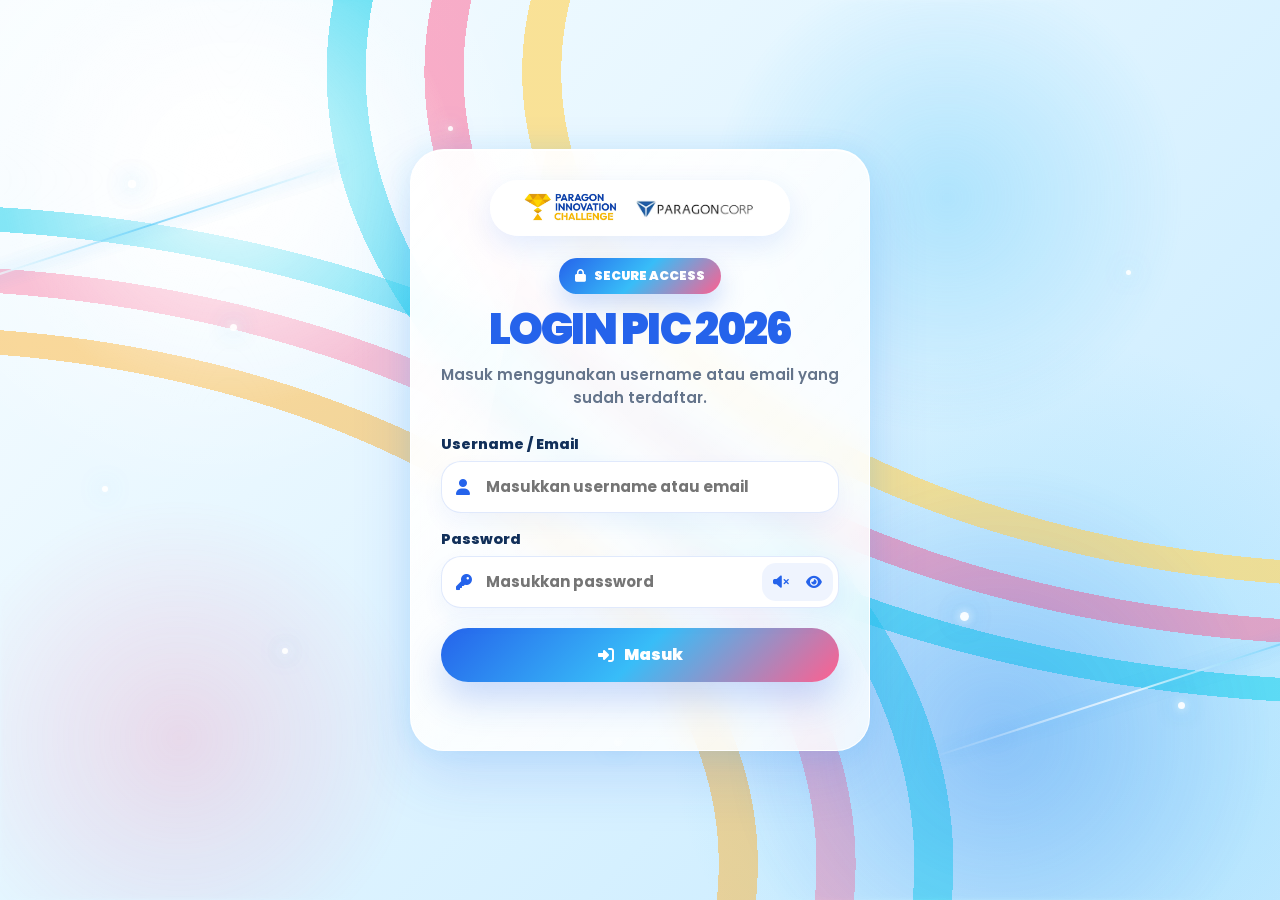
==== 5r.html @ 114b2c16 "Add files via upload" ====
<!DOCTYPE html>
<html lang="id">
<head>
  <meta charset="UTF-8" />
  <meta name="viewport" content="width=device-width, initial-scale=1" />

  <title>QIT Day | PIC 2026</title>

  <link rel="preconnect" href="https://fonts.googleapis.com" />
  <link rel="preconnect" href="https://fonts.gstatic.com" crossorigin />
  <link
    href="https://fonts.googleapis.com/css2?family=Poppins:wght@400;500;600;700;800;900&display=swap"
    rel="stylesheet"
  />
  <link
    rel="stylesheet"
    href="https://cdnjs.cloudflare.com/ajax/libs/font-awesome/6.5.2/css/all.min.css"
  />

  <link rel="stylesheet" href="style.css" />
</head>

<body data-auth="required">
  <!-- BACKGROUND MUSIC -->
<audio id="bgMusic" loop preload="auto">
  <source src="CHAMPIONS.mp3" type="audio/mpeg" />
</audio>

  <div class="bg-ribbon bg-ribbon-left" aria-hidden="true"></div>
  <div class="bg-ribbon bg-ribbon-right" aria-hidden="true"></div>

  <nav class="mini-nav">
  <a href="index.html" class="brand-logo">
    <img src="Logo1.jpg" alt="Paragon Innovation Challenge" />
    <img src="Logo.jpg" alt="Paragon Corp" />
  </a>

  <div class="nav-menu">
    <a href="index.html">
      <i class="fa-solid fa-house"></i>
      Home
    </a>

    <a href="#review-photo">
      <i class="fa-solid fa-images"></i>
      Gallery
    </a>

    <a href="#finalist-qit">
      <i class="fa-solid fa-trophy"></i>
      Finalis
    </a>

    <button
  class="nav-btn music-nav-btn is-muted"
  id="musicToggle"
  type="button"
  aria-label="Aktifkan musik"
  title="Aktifkan musik"
>
  <i class="fa-solid fa-volume-xmark"></i>
  <span class="music-nav-text">Music</span>
</button>

    <button class="nav-btn logout-btn" type="button" data-logout>
      <i class="fa-solid fa-right-from-bracket"></i>
      Logout
    </button>
  </div>
</nav>

  <main>
    <!-- HERO -->
    <section class="hero hero-qit">
      <div class="hero-glow"></div>

      <div class="hero-inner">
        <div class="hero-left">
          <span class="hero-pill">
            <i class="fa-solid fa-star"></i>
            QIT DAY JOURNEY
          </span>

          <h1 class="hero-heading">
            <span class="hero-highlight">2026</span><br />
            QIT DAY
          </h1>

          <p class="hero-subtitle">
            Present today. Impact tomorrow.<br />
            Langkah awal menuju <span>Road to PIC 2026.</span>
          </p>

          <div class="hero-actions">
            <a href="#review-photo" class="btn-primary">
              <i class="fa-solid fa-camera-retro"></i>
              Lihat Gallery
            </a>

            <a href="index.html" class="btn-secondary">
              <i class="fa-solid fa-house"></i>
              Back to Home
            </a>
          </div>
        </div>

        <div class="hero-right">
          <div class="hero-illustration">
            <img
              src="MASKOD1.png"
              alt="Ilustrasi QIT Day"
              class="hero-img-main"
            />
          </div>
        </div>
      </div>
    </section>

    <!-- GALLERY -->
    <section class="photo-review-section" id="review-photo">
      <div class="photo-review-wrap">
        <div class="photo-review-head">
          <span class="photo-review-badge">GALLERY</span>

          <h2>Keseruan QIT Day Batch 8</h2>

          <p>
            Dokumentasi momen, cerita, dan keseruan perjalanan
            QIT Day menuju PIC 2026.
          </p>
        </div>

        <div class="photo-carousel">
          <button
            class="photo-nav photo-prev"
            type="button"
            aria-label="Foto sebelumnya"
          >
            &#10094;
          </button>

          <div class="photo-track-wrap">
            <div
              class="photo-track"
              data-gallery-range
              data-start="41"
              data-end="97"
              data-exclude="81,85,90"
              data-label="QIT Day Batch 8"
            ></div>
          </div>

          <button
            class="photo-nav photo-next"
            type="button"
            aria-label="Foto berikutnya"
          >
            &#10095;
          </button>
        </div>
      </div>
    </section>

    <!-- FINALIST QIT -->
    <section class="qit-finalist-premium" id="finalist-qit">
      <div class="qit-finalist-card-premium">
        <div class="qit-finalist-head">
          <span class="qit-finalist-badge">
            <i class="fa-solid fa-trophy"></i>
            QIT DAY BATCH 8
          </span>

          <h2>Daftar Finalis QIT Day</h2>

          <p>
            Tim-tim terbaik yang menghadirkan ide improvement
            inspiratif dan berdampak nyata.
          </p>

          <div class="qit-finalist-tools">
            <label class="qit-search-box">
              <i class="fa-solid fa-magnifying-glass"></i>

              <input
                type="search"
                id="qitSearchInput"
                placeholder="Cari nama team..."
                autocomplete="off"
              />
            </label>

            <div class="qit-count-box">
              <i class="fa-solid fa-users"></i>
              <span id="qitTeamCount">0 Finalis</span>
            </div>
          </div>
        </div>

        <div class="qit-team-cloud" id="qitTeamCloud"></div>

        <p class="qit-empty-message" id="qitEmptyMessage">
          Nama team tidak ditemukan.
        </p>
      </div>
    </section>

    <!-- DATA TEAM -->
    <script type="application/json" id="qitTeamsData">
      [
        "STRIVEON",
        "JETPUMP",
        "EVERFORM",
        "SMILE",
        "TRANSPORMATION",
        "ALPHA",
        "SHINKA NO MICHI",
        "TOY STORY",
        "ALEXANDRIA",
        "AKSATA",
        "HIPLAST UNITED",
        "KERIL",
        "NEXT PACK",
        "ENNOQI",
        "THE ACTIVE AGENT",
        "THE THINK TANK",
        "GENG JUMBOOST",
        "OPTIMAX PRIME",
        "INFLUENCERS",
        "ADMINOVA",
        "WAROENG",
        "CITO",
        "AMINO RANGER",
        "STAR WASH",
        "AQUANOVA",
        "THUMBELINA",
        "GACOR",
        "RI-PACK",
        "OPTICORE",
        "MANGROVE",
        "SAKURA",
        "GEN-Z",
        "GROWTOPIA",
        "QATALIS",
        "SPOOKARA",
        "R&DYNAMO",
        "WARIOR",
        "PENDAKI TANGGUH",
        "UNLOCK",
        "NAGA HITAM",
        "THE CREM FUN",
        "MEKATRIX",
        "LIGHT+",
        "CERIA",
        "GENOVATE",
        "SPEKTA",
        "CONAN",
        "PAKU BUMI",
        "OKE",
        "RX-78",
        "SYNERA",
        "POXSIS",
        "FIX AND FURIOUS",
        "SQUID MINDS",
        "BAUT PATAH",
        "ANGKASA",
        "THE TRANSFORM",
        "MUFASA",
        "SAPHALA",
        "PENDORA",
        "D-LOW",
        "MARIPOSA",
        "ALSTAND",
        "PRIME",
        "ZENKA",
        "WIB",
        "MALEFICENT",
        "COC",
        "ENIGMA",
        "KERAMAT",
        "MICROVERSE",
        "SATELITE",
        "ZF3D",
        "AI GEEKS",
        "HACHI",
        "SCOOBY GANG",
        "FRO",
        "5 GEN",
        "INFINITY",
        "DELAPAN",
        "UMBREON",
        "ZONASI",
        "WAREVOLUTION",
        "THE ORDER",
        "BIMASAKTI",
        "BANCET",
        "WISANGGENI",
        "TUJI",
        "YOUTUBE",
        "RADIO FM",
        "DREAM CATCHER",
        "GEMBA",
        "CO NUCIFERA",
        "PRESISI",
        "PASIFIK",
        "JAN_SAE",
        "JURASSIX PLANT",
        "RUNNER ZONE",
        "DUSFORCE",
        "ZILLENIAL",
        "DYNAMIC",
        "KALCER",
        "MURDHA",
        "NEXARA",
        "VAMBITION"
      ]
    </script>

    <!-- DOKUMENTASI -->
    <section class="section" id="dokumentasi">
      <div class="section-head">
        <span class="section-badge">
          <i class="fa-solid fa-chart-line"></i>
          QIT DAY BATCH 8
        </span>

        <h2>Dokumentasi</h2>

        <p>
          Lihat keseruan QIT Day dan jadilah bagian dari perjalanan menuju PIC 2026.
        </p>
      </div>

      <div class="feature-card">
        <div class="feature-icon">
          <i class="fa-solid fa-images"></i>
        </div>

        <div class="feature-content">
          <h3>Gallery QIT Day</h3>

          <p>
            Klik untuk melihat dokumentasi lengkap QIT Day Batch 8.
          </p>
        </div>

        <a
          class="feature-btn"
          href="https://drive.google.com/drive/folders/1v2hLxBX2WBrO-0V1zEaVSfWZyoCzJMzV"
          target="_blank"
          rel="noopener noreferrer"
        >
          Click Here
          <i class="fa-solid fa-arrow-up-right-from-square"></i>
        </a>
      </div>
    </section>
  </main>

  <script src="script.js"></script>
</body>
</html>
---- style.css ----
/* =========================================================
   PIC 2026 — FINAL SHARED CSS
   Digunakan oleh index.html, 5r.html, Epic.html, dan SS.html
========================================================= */

*,
*::before,
*::after{
  box-sizing:border-box;
}

*{
  margin:0;
  padding:0;
}

:root{
  --blue:#2563eb;
  --blue-dark:#123c8c;
  --sky:#38bdf8;
  --cyan:#67e8f9;
  --pink:#ff5f8f;
  --orange:#ffb12b;
  --yellow:#ffd86b;
  --purple:#7c3aed;
  --green:#16a34a;
  --text:#12305a;
  --muted:#64748b;
  --white:#ffffff;
  --soft:#eef9ff;
  --shadow:0 22px 55px rgba(37,99,235,.14);
}

html{
  scroll-behavior:smooth;
}

body{
  min-height:100vh;
  overflow-x:hidden;
  color:var(--text);
  font-family:"Poppins", sans-serif;
  line-height:1.6;
  background:
    radial-gradient(circle at 18% 10%, rgba(255,255,255,.86), transparent 32%),
    radial-gradient(circle at 85% 80%, rgba(103,232,249,.30), transparent 35%),
    linear-gradient(135deg, #f8fdff 0%, #ebf9ff 46%, #d9f3ff 100%);
}

body.modal-open{
  overflow:hidden;
}

img{
  display:block;
  max-width:100%;
}

a{
  color:inherit;
}

button,
a{
  -webkit-tap-highlight-color:transparent;
}

button{
  font:inherit;
}

/* =========================================================
   BACKGROUND
========================================================= */

.bg-ribbon{
  position:fixed;
  z-index:-2;
  pointer-events:none;
  opacity:.44;
}

.bg-ribbon-left{
  left:-250px;
  bottom:-250px;
  width:720px;
  height:720px;
  background:
    radial-gradient(
      circle at 52% 52%,
      transparent 0 38%,
      rgba(91,63,214,.64) 38% 42%,
      transparent 42% 45%,
      rgba(255,95,143,.68) 45% 49%,
      transparent 49% 52%,
      rgba(255,177,43,.70) 52% 56%,
      transparent 56% 59%,
      rgba(14,165,233,.70) 59% 63%,
      transparent 63% 100%
    );
  animation:ribbonLeft 10s ease-in-out infinite alternate;
}

.bg-ribbon-right{
  top:-300px;
  right:-300px;
  width:850px;
  height:850px;
  background:
    radial-gradient(
      circle at 50% 50%,
      transparent 0 45%,
      rgba(255,216,107,.70) 45% 48%,
      transparent 48% 51%,
      rgba(37,99,235,.72) 51% 54%,
      transparent 54% 57%,
      rgba(255,95,143,.72) 57% 60%,
      transparent 60% 63%,
      rgba(14,165,233,.72) 63% 66%,
      transparent 66% 100%
    );
  animation:ribbonRight 12s ease-in-out infinite alternate;
}

@keyframes ribbonLeft{
  to{transform:translate3d(24px,-16px,0) rotate(-10deg) scale(1.04);}
}

@keyframes ribbonRight{
  to{transform:translate3d(-24px,18px,0) rotate(8deg) scale(1.04);}
}

/* =========================================================
   NAVBAR
========================================================= */

.mini-nav{
  position:sticky;
  top:0;
  z-index:1000;
  min-height:66px;
  display:flex;
  align-items:center;
  justify-content:space-between;
  gap:15px;
  padding:10px clamp(14px,3vw,34px);
  background:linear-gradient(90deg, #1d4ed8, #2563eb 48%, #0ea5e9);
  box-shadow:0 12px 30px rgba(37,99,235,.20);
}

.brand-logo{
  display:flex;
  align-items:center;
  gap:10px;
  max-width:min(370px, 56vw);
  padding:8px 17px;
  border-radius:999px;
  text-decoration:none;
  background:#fff;
  box-shadow:0 10px 24px rgba(37,99,235,.14);
  transition:.22s ease;
}

.brand-logo:hover{
  transform:translateY(-2px);
}

.brand-logo img{
  width:auto;
  height:30px;
  object-fit:contain;
}

.nav-menu{
  display:flex;
  align-items:center;
  justify-content:flex-end;
  gap:9px;
  flex-wrap:wrap;
}

.nav-menu a,
.nav-btn{
  min-height:40px;
  display:inline-flex;
  align-items:center;
  justify-content:center;
  gap:7px;
  padding:8px 15px;
  color:#fff;
  border:1px solid rgba(255,255,255,.22);
  border-radius:999px;
  cursor:pointer;
  text-decoration:none;
  font-size:.86rem;
  font-weight:900;
  background:rgba(255,255,255,.15);
  transition:.22s ease;
}

.nav-menu a:hover,
.nav-btn:hover{
  transform:translateY(-2px);
  background:rgba(255,255,255,.28);
}

.logout-btn:hover{
  background:linear-gradient(135deg, #ef4444, var(--pink));
}

/* =========================================================
   HERO
========================================================= */

.hero{
  min-height:460px;
  position:relative;
  isolation:isolate;
  overflow:hidden;
  display:flex;
  align-items:center;
  padding:46px clamp(16px,5vw,80px);
  border-radius:0 0 44px 44px;
  background:
    linear-gradient(
      115deg,
      rgba(255,255,255,.92),
      rgba(221,246,255,.82) 38%,
      rgba(86,197,246,.55)
    ),
    url("HEROPIC1.png") center / cover no-repeat;
  box-shadow:0 24px 60px rgba(37,99,235,.18);
}

.hero::before{
  content:"";
  position:absolute;
  inset:0;
  z-index:1;
  pointer-events:none;
  opacity:.84;
  background:
    radial-gradient(
      ellipse at 108% 10%,
      transparent 0 42%,
      rgba(255,216,107,.94) 42% 44%,
      transparent 44% 47%,
      rgba(255,95,143,.90) 47% 49%,
      transparent 49% 52%,
      rgba(34,211,238,.94) 52% 54%,
      transparent 54%
    ),
    radial-gradient(
      ellipse at -8% 96%,
      transparent 0 42%,
      rgba(255,177,43,.90) 42% 44%,
      transparent 44% 47%,
      rgba(255,95,143,.88) 47% 49%,
      transparent 49% 52%,
      rgba(34,211,238,.92) 52% 54%,
      transparent 54%
    );
  animation:heroRibbon 8s ease-in-out infinite alternate;
}

.hero::after{
  content:"";
  position:absolute;
  inset:0;
  z-index:1;
  pointer-events:none;
  background:linear-gradient(90deg, rgba(255,255,255,.76), rgba(255,255,255,.14));
}

.hero-glow{
  position:absolute;
  top:-220px;
  left:-220px;
  z-index:1;
  width:760px;
  height:760px;
  pointer-events:none;
  border-radius:50%;
  opacity:.55;
  background:radial-gradient(circle, rgba(255,255,255,.85), transparent 64%);
}

.hero-inner{
  width:min(1180px, 100%);
  position:relative;
  z-index:2;
  display:grid;
  grid-template-columns:1.06fr .94fr;
  gap:clamp(24px,5vw,56px);
  align-items:center;
  margin:auto;
}

.hero-left{
  animation:fadeUp .75s ease both;
}

.hero-pill,
.section-badge,
.photo-review-badge,
.pre-form-badge,
.qit-finalist-badge,
.pic-story-badge{
  display:inline-flex;
  align-items:center;
  justify-content:center;
  gap:8px;
  width:fit-content;
  padding:8px 17px;
  border-radius:999px;
  font-size:.8rem;
  font-weight:900;
  letter-spacing:.04em;
}

.hero-pill{
  margin-bottom:15px;
  color:var(--blue);
  border:1px solid rgba(37,99,235,.14);
  background:rgba(255,255,255,.76);
  box-shadow:0 12px 26px rgba(37,99,235,.12);
}

.hero-heading{
  margin-bottom:16px;
  color:var(--text);
  font-size:clamp(2.1rem,5.2vw,4.15rem);
  font-weight:900;
  letter-spacing:-.045em;
  line-height:1.03;
  text-transform:uppercase;
}

.hero-highlight{
  color:var(--blue);
  text-shadow:0 10px 24px rgba(37,99,235,.10);
}

.hero-subtitle{
  max-width:580px;
  color:#334155;
  font-size:clamp(.94rem,1.5vw,1.08rem);
  font-weight:600;
}

.hero-subtitle span{
  color:var(--blue);
  font-weight:900;
}

.hero-actions{
  display:flex;
  flex-wrap:wrap;
  gap:12px;
  margin-top:24px;
}

.btn-primary,
.btn-secondary,
.feature-btn,
.epic-poster-link{
  display:inline-flex;
  align-items:center;
  justify-content:center;
  gap:9px;
  padding:12px 19px;
  border-radius:999px;
  text-decoration:none;
  font-weight:900;
  transition:.22s ease;
}

.btn-primary,
.feature-btn,
.epic-poster-link{
  color:#fff;
  background:linear-gradient(135deg, var(--blue), var(--sky), var(--pink));
  box-shadow:0 16px 34px rgba(37,99,235,.22);
}

.btn-secondary{
  color:var(--blue);
  border:1px solid rgba(37,99,235,.14);
  background:rgba(255,255,255,.84);
  box-shadow:0 12px 28px rgba(37,99,235,.12);
}

.btn-primary:hover,
.btn-secondary:hover,
.feature-btn:hover,
.epic-poster-link:hover{
  transform:translateY(-4px);
}

.hero-right{
  display:flex;
  justify-content:center;
  animation:fadeUp .75s ease .12s both;
}

.hero-illustration{
  width:min(420px, 38vw);
  max-width:420px;
  aspect-ratio:4 / 3;
  position:relative;
  overflow:hidden;
  display:flex;
  align-items:center;
  justify-content:center;
  padding:12px;
  border:9px solid rgba(255,255,255,.82);
  border-radius:30px;
  background:rgba(255,255,255,.56);
  box-shadow:0 20px 48px rgba(37,99,235,.14);
  animation:heroFloat 5s ease-in-out infinite;
}

.hero-illustration::before{
  content:"";
  position:absolute;
  inset:0;
  z-index:2;
  pointer-events:none;
  background:linear-gradient(
    120deg,
    transparent 0 35%,
    rgba(255,255,255,.54) 48%,
    transparent 60%
  );
  transform:translateX(-130%);
  animation:imageShine 5s ease-in-out infinite;
}

.hero-img-main{
  width:100%;
  height:100%;
  object-fit:contain;
  border-radius:20px;
  background:#fff;
}

@keyframes heroRibbon{
  to{transform:translate3d(18px,-10px,0) scale(1.02);}
}

@keyframes heroFloat{
  50%{transform:translateY(-12px) rotate(-.5deg);}
}

@keyframes imageShine{
  55%,100%{transform:translateX(130%);}
}

@keyframes fadeUp{
  from{opacity:0;transform:translateY(24px);}
  to{opacity:1;transform:translateY(0);}
}

/* =========================================================
   GENERAL SECTION
========================================================= */

.section,
.photo-review-section,
.pre-form-section,
.pic-story-section,
.qit-finalist-premium{
  width:min(1180px, 92%);
  margin:46px auto;
}

.section{
  position:relative;
  overflow:hidden;
  padding:32px;
  border:1px solid rgba(255,255,255,.98);
  border-radius:34px;
  background:linear-gradient(135deg, rgba(255,255,255,.95), rgba(246,250,255,.94));
  box-shadow:0 22px 50px rgba(37,99,235,.10);
}

.compact-section{
  margin-top:0;
}

.section-head,
.photo-review-head,
.pre-form-head{
  margin-bottom:27px;
  text-align:center;
}

.section-badge,
.photo-review-badge,
.pre-form-badge,
.qit-finalist-badge{
  margin:0 auto 11px;
  color:var(--blue);
  border:1px solid rgba(37,99,235,.12);
  background:#fff;
  box-shadow:0 12px 28px rgba(37,99,235,.10);
}

.section-head h2,
.photo-review-head h2,
.pre-form-head h2,
.qit-finalist-head h2{
  color:var(--blue);
  font-size:clamp(1.8rem,4vw,2.8rem);
  font-weight:900;
  letter-spacing:-.03em;
  line-height:1.08;
  text-transform:uppercase;
}

.section-head p,
.photo-review-head p,
.pre-form-head p,
.qit-finalist-head p{
  max-width:760px;
  margin:8px auto 0;
  color:var(--muted);
  font-weight:600;
}

/* =========================================================
   INDEX STORY
========================================================= */

.pic-story-card{
  position:relative;
  overflow:hidden;
  display:grid;
  grid-template-columns:1.25fr .75fr;
  gap:28px;
  align-items:center;
  padding:40px;
  border:1px solid rgba(255,255,255,.95);
  border-radius:38px;
  background:linear-gradient(135deg, #fff, #e8f7ff, #d6f0ff);
  box-shadow:0 28px 64px rgba(37,99,235,.14);
}

.pic-story-content,
.pic-story-side{
  position:relative;
  z-index:2;
}

.pic-story-badge{
  margin-bottom:15px;
  color:#fff;
  background:linear-gradient(135deg, var(--blue), var(--sky), var(--pink));
  box-shadow:0 14px 30px rgba(37,99,235,.22);
}

.pic-story-card h2{
  margin-bottom:17px;
  color:var(--blue);
  font-size:clamp(2rem,4vw,3.4rem);
  font-weight:900;
  letter-spacing:-.04em;
  line-height:1.04;
  text-transform:uppercase;
}

.pic-story-card p{
  margin-bottom:13px;
  color:#475569;
  font-size:.98rem;
  font-weight:600;
  line-height:1.78;
}

.pic-story-card strong{
  color:var(--text);
  font-weight:900;
}

.pic-story-highlight{
  display:flex;
  gap:13px;
  align-items:flex-start;
  margin-top:19px;
  padding:17px 18px;
  border:1px solid rgba(37,99,235,.10);
  border-radius:22px;
  color:var(--text);
  background:rgba(255,255,255,.78);
  box-shadow:0 16px 36px rgba(37,99,235,.10);
}

.pic-story-highlight i{
  flex:0 0 40px;
  width:40px;
  height:40px;
  display:grid;
  place-items:center;
  color:#fff;
  border-radius:15px;
  background:linear-gradient(135deg, var(--blue), var(--sky), var(--pink));
}

.pic-story-btn{
  display:inline-flex;
  align-items:center;
  gap:9px;
  margin-top:20px;
  padding:12px 18px;
  color:#fff;
  border-radius:999px;
  text-decoration:none;
  font-weight:900;
  background:linear-gradient(135deg, var(--blue), var(--sky), var(--pink));
  box-shadow:0 16px 34px rgba(37,99,235,.22);
  transition:.22s ease;
}

.pic-story-btn:hover{
  transform:translateY(-4px);
}

.pic-story-side{
  min-height:300px;
}

.pic-mini-card{
  width:174px;
  min-height:126px;
  position:absolute;
  display:flex;
  flex-direction:column;
  align-items:center;
  justify-content:center;
  gap:9px;
  padding:18px;
  border:1px solid rgba(255,255,255,.96);
  border-radius:26px;
  background:rgba(255,255,255,.78);
  box-shadow:0 20px 44px rgba(37,99,235,.14);
  animation:miniFloat 4.5s ease-in-out infinite;
}

.pic-mini-card i{
  width:52px;
  height:52px;
  display:grid;
  place-items:center;
  color:#fff;
  border-radius:19px;
  font-size:1.3rem;
  background:linear-gradient(135deg, var(--blue), var(--sky), var(--pink));
}

.pic-mini-card span{
  font-weight:900;
}

.card-one{top:20px;left:10px;}
.card-two{top:105px;right:4px;animation-delay:.4s;}
.card-three{bottom:8px;left:56px;animation-delay:.8s;}

@keyframes miniFloat{
  50%{translate:0 -10px;}
}

/* =========================================================
   FORM ACCESS
========================================================= */

.pre-form-wrap{
  overflow:hidden;
  padding:31px;
  border:1px solid rgba(255,255,255,.96);
  border-radius:36px;
  background:linear-gradient(135deg, rgba(255,255,255,.96), rgba(226,246,255,.94));
  box-shadow:0 24px 56px rgba(37,99,235,.12);
}

.pre-form-grid{
  display:grid;
  grid-template-columns:repeat(2, minmax(0,1fr));
  gap:18px;
}

.pre-form-card{
  min-height:156px;
  display:grid;
  grid-template-columns:68px 1fr 42px;
  gap:15px;
  align-items:center;
  padding:20px;
  border:1px solid rgba(255,255,255,.96);
  border-radius:26px;
  text-decoration:none;
  background:rgba(255,255,255,.90);
  box-shadow:0 16px 36px rgba(37,99,235,.11);
  transition:.22s ease;
}

.pre-form-card:hover{
  transform:translateY(-6px);
  box-shadow:0 22px 48px rgba(37,99,235,.17);
}

.pre-form-icon{
  width:66px;
  height:66px;
  display:grid;
  place-items:center;
  color:#fff;
  border-radius:22px;
  font-size:1.7rem;
  background:linear-gradient(135deg, var(--blue), var(--sky), var(--pink));
}

.pre-form-content span{
  color:var(--blue);
  font-size:.76rem;
  font-weight:900;
}

.pre-form-content h3{
  color:var(--text);
  font-size:1.05rem;
  font-weight:900;
}

.pre-form-content p{
  margin-top:5px;
  color:var(--muted);
  font-size:.86rem;
  font-weight:600;
}

.pre-form-arrow{
  width:40px;
  height:40px;
  display:grid;
  place-items:center;
  color:var(--blue);
  border-radius:50%;
  background:rgba(37,99,235,.08);
}

/* =========================================================
   GALLERY
========================================================= */

.photo-review-section{
  overflow:hidden;
  padding:31px 26px;
  border:1px solid rgba(255,255,255,.95);
  border-radius:36px;
  background:linear-gradient(135deg, #f7fcff, #e8f7ff 42%, #d6f0ff);
  box-shadow:0 24px 56px rgba(37,99,235,.12);
}

.photo-carousel{
  display:grid;
  grid-template-columns:54px 1fr 54px;
  gap:12px;
  align-items:center;
}

.photo-nav{
  width:50px;
  height:50px;
  display:grid;
  place-items:center;
  color:#fff;
  border:0;
  border-radius:50%;
  cursor:pointer;
  font-size:1.6rem;
  background:linear-gradient(135deg, var(--blue), var(--sky), var(--pink));
  box-shadow:0 14px 28px rgba(37,99,235,.22);
  transition:.22s ease;
}

.photo-nav:hover{
  transform:translateY(-3px) scale(1.04);
}

.photo-nav:disabled{
  opacity:.38;
  cursor:not-allowed;
  transform:none;
}

.photo-track-wrap{
  overflow-x:auto;
  overflow-y:hidden;
  padding:8px 2px 14px;
  scroll-behavior:smooth;
  scroll-snap-type:x mandatory;
  scrollbar-width:none;
  touch-action:pan-y;
}

.photo-track-wrap::-webkit-scrollbar{
  display:none;
}

.photo-track{
  width:max-content;
  display:flex;
  gap:18px;
}

.photo-card{
  width:248px;
  flex:0 0 248px;
  position:relative;
  overflow:hidden;
  border-radius:23px;
  scroll-snap-align:start;
  box-shadow:0 18px 42px rgba(37,99,235,.16);
  transition:.25s ease;
}

.photo-card:hover{
  transform:translateY(-6px);
}

.photo-card img{
  width:100%;
  height:338px;
  object-fit:cover;
}

.photo-gloss{
  position:absolute;
  inset:0;
  pointer-events:none;
  background:linear-gradient(
    120deg,
    transparent 0 38%,
    rgba(255,255,255,.24) 48%,
    transparent 58%
  );
  transform:translateX(-130%);
  animation:photoGloss 5s ease-in-out infinite;
}

@keyframes photoGloss{
  45%,100%{transform:translateX(130%);}
}

/* =========================================================
   PROGRAM CARDS
========================================================= */

.program-grid{
  display:grid;
  grid-template-columns:repeat(3, minmax(0,1fr));
  gap:19px;
}

.program-card{
  overflow:hidden;
  color:inherit;
  border:1px solid rgba(255,255,255,.98);
  border-radius:25px;
  text-decoration:none;
  background:rgba(255,255,255,.92);
  box-shadow:var(--shadow);
  transition:.22s ease;
}

.program-card:hover{
  transform:translateY(-8px);
  box-shadow:0 28px 70px rgba(37,99,235,.18);
}

.program-top{
  display:flex;
  align-items:center;
  justify-content:space-between;
  padding:13px 16px;
  color:var(--blue);
  font-size:.82rem;
  font-weight:900;
}

.program-image{
  min-height:178px;
  position:relative;
  overflow:hidden;
  display:grid;
  place-items:center;
  padding:18px;
  color:#fff;
  text-align:center;
  background-position:center;
  background-size:cover;
}

.program-image::before{
  content:"";
  position:absolute;
  inset:0;
  background:rgba(15,23,42,.18);
}

.program-image::after{
  content:"";
  position:absolute;
  inset:-40%;
  background:linear-gradient(
    120deg,
    transparent 35%,
    rgba(255,255,255,.54) 48%,
    transparent 62%
  );
  transform:translateX(-120%) rotate(10deg);
  animation:programShine 4.5s ease-in-out infinite;
}

.program-image span{
  position:relative;
  z-index:2;
  color:#fff;
  font-size:clamp(1.7rem,3vw,2.5rem);
  font-weight:900;
  text-shadow:0 4px 15px rgba(0,0,0,.55);
}

@keyframes programShine{
  55%,100%{transform:translateX(120%) rotate(10deg);}
}

.program-body{
  padding:17px 18px 21px;
}

.program-body h3{
  color:var(--text);
  font-size:1.18rem;
  font-weight:900;
}

.program-body p{
  margin-top:5px;
  color:var(--muted);
  font-size:.9rem;
  font-weight:600;
}

/* =========================================================
   CONTACT PERSON
========================================================= */

.contact-person-grid{
  display:grid;
  grid-template-columns:repeat(3, minmax(0,1fr));
  gap:17px;
}

.cp-card{
  display:block;
  padding:20px 16px 18px;
  color:inherit;
  border:1px solid rgba(255,255,255,.98);
  border-radius:23px;
  text-align:center;
  text-decoration:none;
  background:rgba(255,255,255,.94);
  box-shadow:0 14px 32px rgba(37,99,235,.10);
  transition:.22s ease;
}

.cp-card:hover{
  transform:translateY(-6px);
  box-shadow:0 22px 48px rgba(37,99,235,.16);
}

.cp-photo-wrap{
  width:108px;
  height:108px;
  margin:0 auto 13px;
  padding:5px;
  border-radius:50%;
  background:linear-gradient(135deg, var(--purple), var(--blue), var(--sky));
  box-shadow:0 12px 26px rgba(37,99,235,.16);
}

.cp-photo{
  width:100%;
  height:100%;
  border-radius:50%;
  object-fit:cover;
  background:#fff;
}

.cp-name{
  color:var(--text);
  font-size:1.12rem;
  font-weight:900;
}

.cp-role{
  margin-top:3px;
  color:var(--blue);
  font-size:.84rem;
  font-weight:900;
}

.cp-phone{
  margin-top:4px;
  color:#374151;
  font-size:.94rem;
  font-weight:800;
}

.cp-info{
  min-height:64px;
  margin-top:8px;
  color:var(--muted);
  font-size:.82rem;
  font-weight:600;
}

.cp-wa{
  width:100%;
  display:inline-flex;
  align-items:center;
  justify-content:center;
  gap:7px;
  margin-top:12px;
  padding:9px 13px;
  color:#fff;
  border-radius:999px;
  font-size:.82rem;
  font-weight:900;
  background:linear-gradient(135deg, #22c55e, var(--green));
}

/* =========================================================
   INFO POPUP INDEX
========================================================= */

.info-popup,
.epic-poster-modal{
  position:fixed;
  inset:0;
  z-index:10000;
  display:flex;
  align-items:center;
  justify-content:center;
  padding:18px;
}

.info-popup[hidden],
.epic-poster-modal[hidden]{
  display:none;
}

.info-backdrop,
.epic-poster-backdrop{
  position:absolute;
  inset:0;
  background:rgba(15,23,42,.34);
  backdrop-filter:blur(5px);
  -webkit-backdrop-filter:blur(5px);
}

.info-popup-inner{
  max-width:96vw;
  position:relative;
  z-index:2;
  display:flex;
  flex-direction:column;
  align-items:center;
}

.info-slider{
  max-width:96vw;
  display:flex;
  overflow-x:auto;
  overflow-y:hidden;
  border-radius:25px;
  scroll-behavior:smooth;
  scroll-snap-type:x mandatory;
  scrollbar-width:none;
}

.info-slider::-webkit-scrollbar{
  display:none;
}

.info-slide{
  min-width:100%;
  display:flex;
  align-items:center;
  justify-content:center;
  scroll-snap-align:center;
}

.info-slide img{
  width:auto;
  max-width:min(460px, 88vw);
  max-height:calc(100dvh - 145px);
  object-fit:contain;
  border-radius:23px;
  box-shadow:0 16px 40px rgba(15,23,42,.24);
}

.info-close,
.epic-poster-close{
  position:absolute;
  z-index:10;
  width:46px;
  height:46px;
  display:grid;
  place-items:center;
  color:#fff;
  border:2px solid rgba(255,255,255,.85);
  border-radius:50%;
  cursor:pointer;
  font-size:1.55rem;
  font-weight:900;
  line-height:1;
  background:linear-gradient(135deg, var(--blue), var(--sky), var(--pink));
  box-shadow:0 14px 28px rgba(37,99,235,.24);
  transition:.22s ease;
}

.info-close{
  top:13px;
  right:-58px;
}

.info-close:hover,
.epic-poster-close:hover{
  transform:scale(1.06) rotate(4deg);
}

.info-dots{
  display:flex;
  gap:9px;
  justify-content:center;
  margin-top:13px;
}

.info-dot{
  width:12px;
  height:12px;
  border:0;
  border-radius:999px;
  cursor:pointer;
  background:rgba(255,255,255,.80);
  transition:.2s ease;
}

.info-dot.active{
  width:32px;
  background:linear-gradient(135deg, var(--blue), var(--sky));
}

/* =========================================================
   POSTER BOARD & MODAL
========================================================= */

.poster-grid,
.finalist-rail{
  display:flex;
  gap:17px;
  overflow-x:auto;
  overflow-y:hidden;
  padding:5px 2px 15px;
  scroll-behavior:smooth;
  scroll-snap-type:x mandatory;
}

.poster-grid::-webkit-scrollbar,
.finalist-rail::-webkit-scrollbar{
  height:7px;
}

.poster-grid::-webkit-scrollbar-thumb,
.finalist-rail::-webkit-scrollbar-thumb{
  border-radius:999px;
  background:linear-gradient(135deg, var(--blue), var(--sky));
}

.poster-card,
.finalist-card{
  width:clamp(225px,27vw,310px);
  flex:0 0 auto;
  overflow:hidden;
  border:1px solid rgba(255,255,255,.98);
  border-radius:22px;
  background:rgba(255,255,255,.94);
  box-shadow:var(--shadow);
  scroll-snap-align:start;
}

.poster-thumb{
  width:100%;
  display:block;
  overflow:hidden;
  border:0;
  cursor:pointer;
  background:transparent;
}

.poster-thumb img,
.finalist-card img{
  width:100%;
  aspect-ratio:3 / 4;
  object-fit:cover;
  transition:.25s ease;
}

.poster-card:hover .poster-thumb img{
  transform:scale(1.045);
}

.poster-meta,
.finalist-card h3{
  padding:13px;
}

.poster-meta h3,
.finalist-card h3{
  color:var(--text);
  font-size:.98rem;
  font-weight:900;
}

.poster-link{
  width:100%;
  display:inline-flex;
  align-items:center;
  justify-content:center;
  gap:7px;
  margin-top:10px;
  padding:9px 11px;
  color:#fff;
  border-radius:13px;
  text-decoration:none;
  font-size:.86rem;
  font-weight:900;
  background:linear-gradient(135deg, var(--blue), var(--sky));
  transition:.22s ease;
}

.poster-link:hover{
  transform:translateY(-2px);
}

.epic-poster-panel{
  width:min(980px, 94vw);
  max-height:92dvh;
  position:relative;
  z-index:2;
  padding:22px;
  overflow:hidden;
  border:1px solid rgba(255,255,255,.94);
  border-radius:29px;
  background:linear-gradient(135deg, rgba(255,255,255,.98), rgba(232,247,255,.96));
  box-shadow:0 24px 66px rgba(15,23,42,.28);
}

.epic-poster-close{
  top:14px;
  right:14px;
}

.epic-poster-layout{
  display:grid;
  grid-template-columns:minmax(0,1.1fr) minmax(290px,.9fr);
  gap:17px;
  align-items:stretch;
  padding-top:54px;
}

.epic-poster-image-box{
  display:flex;
  align-items:center;
  justify-content:center;
  overflow:hidden;
  padding:8px;
  border-radius:22px;
  background:rgba(255,255,255,.72);
}

.epic-poster-image-box img{
  width:100%;
  max-height:72dvh;
  object-fit:contain;
  border-radius:17px;
}

.epic-poster-caption-box{
  overflow:hidden;
  padding:19px;
  border:1px solid rgba(37,99,235,.10);
  border-radius:22px;
  background:rgba(255,255,255,.82);
}

.epic-poster-badge{
  display:inline-flex;
  align-items:center;
  gap:7px;
  color:var(--blue);
  font-size:.74rem;
  font-weight:900;
}

.epic-poster-caption-box h3{
  margin:9px 0;
  color:var(--text);
  font-size:1.18rem;
  font-weight:900;
}

.epic-poster-caption-scroll{
  max-height:49dvh;
  overflow-y:auto;
  padding-right:5px;
  color:#475569;
  font-size:.88rem;
  font-weight:600;
  line-height:1.68;
}

.epic-poster-caption-scroll p,
.epic-poster-caption-scroll ul{
  margin-bottom:10px;
}

.epic-poster-caption-scroll ul{
  padding-left:18px;
}

.epic-poster-link{
  width:100%;
  margin-top:13px;
  font-size:.88rem;
}

.epic-mobile-tabs{
  display:none;
}

/* =========================================================
   QIT FINALIST
========================================================= */

.qit-finalist-card-premium{
  overflow:hidden;
  padding:31px;
  border:1px solid rgba(255,255,255,.96);
  border-radius:35px;
  background:linear-gradient(135deg, rgba(255,255,255,.97), rgba(226,246,255,.94));
  box-shadow:0 24px 56px rgba(37,99,235,.12);
}

.qit-finalist-head{
  text-align:center;
}

.qit-finalist-tools{
  display:flex;
  align-items:center;
  justify-content:center;
  gap:12px;
  flex-wrap:wrap;
  margin-top:20px;
}

.qit-search-box,
.qit-count-box{
  min-height:46px;
  display:flex;
  align-items:center;
  gap:9px;
  padding:0 15px;
  color:var(--blue);
  border:1px solid rgba(37,99,235,.12);
  border-radius:999px;
  background:#fff;
  box-shadow:0 10px 24px rgba(37,99,235,.08);
}

.qit-search-box{
  width:min(390px, 100%);
}

.qit-search-box input{
  width:100%;
  border:0;
  outline:none;
  color:var(--text);
  font:inherit;
  font-size:.9rem;
  font-weight:700;
  background:transparent;
}

.qit-count-box{
  font-size:.86rem;
  font-weight:900;
}

.qit-team-cloud{
  display:flex;
  flex-wrap:wrap;
  justify-content:center;
  gap:9px;
  margin-top:23px;
}

.qit-team-pill{
  padding:8px 12px;
  color:var(--blue-dark);
  border:1px solid rgba(37,99,235,.12);
  border-radius:999px;
  font-size:.78rem;
  font-weight:900;
  background:rgba(255,255,255,.86);
  box-shadow:0 8px 17px rgba(37,99,235,.07);
  transition:.2s ease;
}

.qit-team-pill:hover,
.qit-team-pill.is-match{
  color:#fff;
  transform:translateY(-2px);
  background:linear-gradient(135deg, var(--blue), var(--sky), var(--pink));
}

.qit-team-pill.is-hidden{
  display:none;
}

.qit-empty-message{
  display:none;
  margin-top:20px;
  color:#dc2626;
  text-align:center;
  font-weight:900;
}

.qit-empty-message.show{
  display:block;
}

/* =========================================================
   FEATURE CARD
========================================================= */

.feature-card{
  max-width:900px;
  display:grid;
  grid-template-columns:auto 1fr auto;
  gap:19px;
  align-items:center;
  margin:auto;
  padding:24px;
  border:1px solid rgba(255,255,255,.98);
  border-radius:27px;
  background:rgba(255,255,255,.92);
  box-shadow:0 24px 60px rgba(37,99,235,.14);
}

.feature-icon{
  width:62px;
  height:62px;
  display:grid;
  place-items:center;
  color:#fff;
  border-radius:21px;
  font-size:1.65rem;
  background:linear-gradient(135deg, var(--blue), var(--sky), var(--pink));
}

.feature-content h3{
  color:var(--text);
  font-size:1.18rem;
  font-weight:900;
}

.feature-content p{
  margin-top:4px;
  color:var(--muted);
  font-size:.9rem;
  font-weight:600;
}

/* =========================================================
   REVEAL EFFECT
========================================================= */

.reveal{
  opacity:0;
  transform:translateY(20px);
  transition:opacity .6s ease, transform .6s ease;
}

.reveal.is-visible{
  opacity:1;
  transform:translateY(0);
}

/* =========================================================
   TABLET
========================================================= */

@media(max-width:980px){
  .hero-inner{
    grid-template-columns:1fr;
    text-align:center;
  }

  .hero-left{
    display:flex;
    flex-direction:column;
    align-items:center;
  }

  .hero{
    min-height:auto;
    padding-top:40px;
    padding-bottom:45px;
  }

  .hero-illustration{
    width:min(360px, 72vw);
  }

  .program-grid{
    grid-template-columns:1fr;
  }

  .pic-story-card{
    display:block;
    padding:32px 26px;
  }

  .pic-story-side{
    min-height:auto;
    display:grid;
    grid-template-columns:repeat(3, minmax(0,1fr));
    gap:13px;
    margin-top:22px;
  }

  .pic-mini-card{
    width:auto;
    min-height:102px;
    position:relative;
    inset:auto;
    animation:none;
  }

  .pre-form-grid{
    grid-template-columns:1fr;
  }

  .contact-person-grid{
    display:flex;
    gap:15px;
    overflow-x:auto;
    padding:3px 3px 14px;
    scroll-snap-type:x mandatory;
  }

  .cp-card{
    flex:0 0 245px;
    scroll-snap-align:center;
  }

  .feature-card{
    grid-template-columns:1fr;
    justify-items:center;
    text-align:center;
  }

  .epic-poster-panel{
    width:min(760px, 96vw);
  }

  .epic-poster-layout{
    display:block;
    padding-top:54px;
  }

  .epic-mobile-tabs{
    display:grid;
    grid-template-columns:1fr 1fr;
    gap:9px;
    margin:10px 0;
  }

  .epic-tab-btn{
    min-height:42px;
    display:flex;
    align-items:center;
    justify-content:center;
    gap:7px;
    color:var(--blue);
    border:1px solid rgba(37,99,235,.12);
    border-radius:999px;
    cursor:pointer;
    font-weight:900;
    background:#fff;
  }

  .epic-tab-btn.active{
    color:#fff;
    background:linear-gradient(135deg, var(--blue), var(--sky), var(--pink));
  }

  .epic-poster-modal.show-poster .epic-poster-caption-box{
    display:none;
  }

  .epic-poster-modal.show-caption .epic-poster-image-box{
    display:none;
  }

  .epic-poster-image-box img{
    max-height:56dvh;
  }

  .epic-poster-caption-scroll{
    max-height:42dvh;
  }
}

/* =========================================================
   MOBILE
========================================================= */

@media(max-width:640px){
  .mini-nav{
    align-items:flex-start;
    flex-direction:column;
    gap:9px;
    padding:9px 12px;
  }

  .brand-logo{
    max-width:100%;
    padding:7px 13px;
  }

  .brand-logo img{
    height:25px;
  }

  .nav-menu{
    width:100%;
    display:grid;
    grid-template-columns:repeat(2, minmax(0,1fr));
    gap:7px;
  }

  .nav-menu a,
  .nav-btn{
    min-height:38px;
    padding:7px 10px;
    font-size:.76rem;
    text-align:center;
  }

  .hero{
    padding:32px 18px 38px;
    border-radius:0 0 28px 28px;
  }

  .hero-heading{
    font-size:clamp(2rem, 11vw, 3rem);
  }

  .hero-actions{
    width:100%;
    flex-direction:column;
  }

  .btn-primary,
  .btn-secondary{
    width:100%;
  }

  .hero-illustration{
    width:min(300px, 82vw);
    border-width:7px;
    border-radius:23px;
  }

  .section,
  .photo-review-section,
  .pre-form-section,
  .pic-story-section,
  .qit-finalist-premium{
    width:92%;
    margin:32px auto;
  }

  .section{
    padding:23px 16px;
    border-radius:25px;
  }

  .pic-story-card{
    padding:23px 17px;
    border-radius:25px;
  }

  .pic-story-card h2{
    font-size:clamp(1.55rem, 7.5vw, 2.1rem);
  }

  .pic-story-card p{
    font-size:.88rem;
    line-height:1.68;
  }

  .pic-story-highlight{
    padding:13px;
    font-size:.83rem;
  }

  .pic-story-btn{
    width:100%;
    justify-content:center;
    font-size:.84rem;
  }

  .pic-story-side{
    display:none;
  }

  .pre-form-wrap{
    padding:23px 14px;
    border-radius:26px;
  }

  .pre-form-card{
    min-height:auto;
    grid-template-columns:54px 1fr 34px;
    gap:11px;
    padding:15px;
    border-radius:21px;
  }

  .pre-form-icon{
    width:54px;
    height:54px;
    border-radius:18px;
    font-size:1.35rem;
  }

  .pre-form-content h3{
    font-size:.9rem;
  }

  .pre-form-content p{
    font-size:.76rem;
  }

  .pre-form-arrow{
    width:34px;
    height:34px;
  }

  .photo-review-section{
    padding:22px 11px;
    border-radius:25px;
  }

  .photo-carousel{
    grid-template-columns:38px 1fr 38px;
    gap:5px;
  }

  .photo-nav{
    width:35px;
    height:35px;
    font-size:1.15rem;
  }

  .photo-track{
    gap:13px;
  }

  .photo-card{
    width:168px;
    flex-basis:168px;
    border-radius:18px;
  }

  .photo-card img{
    height:238px;
  }

  .poster-card,
  .finalist-card{
    width:82%;
  }

  .qit-finalist-card-premium{
    padding:23px 15px;
    border-radius:26px;
  }

  .qit-team-pill{
    padding:7px 10px;
    font-size:.7rem;
  }

  .info-popup{
    padding:9px;
    align-items:flex-start;
  }

  .info-popup-inner{
    width:100%;
    padding-top:45px;
  }

  .info-slider{
    width:100%;
  }

  .info-slide img{
    max-width:min(320px, 88vw);
    max-height:calc(100dvh - 110px);
    border-radius:17px;
  }

  .info-close{
    top:3px;
    right:6px;
    width:38px;
    height:38px;
    font-size:1.25rem;
  }

  .epic-poster-modal{
    align-items:flex-start;
    overflow-y:auto;
    padding:9px;
  }

  .epic-poster-panel{
    width:100%;
    max-height:none;
    margin-top:42px;
    padding:10px;
    overflow:visible;
    border-radius:23px;
  }

  .epic-poster-close{
    top:-42px;
    right:0;
    width:39px;
    height:39px;
    font-size:1.3rem;
  }

  .epic-poster-layout{
    padding-top:0;
  }

  .epic-poster-image-box img{
    max-height:47dvh;
  }

  .epic-poster-caption-box{
    padding:15px;
    border-radius:18px;
  }

  .epic-poster-caption-scroll{
    max-height:34dvh;
    font-size:.82rem;
  }
}

@media(prefers-reduced-motion:reduce){
  *,
  *::before,
  *::after{
    animation-duration:.01ms !important;
    animation-iteration-count:1 !important;
    scroll-behavior:auto !important;
  }
}

/* =========================================================
   FINAL FIX POPUP INFO — RESPONSIVE ALL DEVICE
   Laptop, desktop, tablet, iPad, dan HP
   Tempelkan paling bawah style.css
========================================================= */

/* Area popup memenuhi layar dan tetap aman saat poster tinggi */
.info-popup{
  position:fixed !important;
  inset:0 !important;
  z-index:10000 !important;

  display:flex !important;
  align-items:center !important;
  justify-content:center !important;

  padding:
    max(16px, env(safe-area-inset-top))
    max(16px, env(safe-area-inset-right))
    max(16px, env(safe-area-inset-bottom))
    max(16px, env(safe-area-inset-left)) !important;

  overflow:auto !important;
  overscroll-behavior:contain !important;
  -webkit-overflow-scrolling:touch !important;
}

.info-popup[hidden]{
  display:none !important;
}

/* Background blur */
.info-backdrop{
  position:fixed !important;
  inset:0 !important;
  background:rgba(15,23,42,.38) !important;

  backdrop-filter:blur(5px) !important;
  -webkit-backdrop-filter:blur(5px) !important;
}

/* Pembungkus poster */
.info-popup-inner{
  position:relative !important;
  z-index:2 !important;

  width:min(460px, calc(100vw - 32px)) !important;
  max-width:100% !important;

  display:flex !important;
  flex-direction:column !important;
  align-items:center !important;
  justify-content:center !important;

  margin:auto !important;
  padding:0 !important;

  overflow:visible !important;
}

/* Slider poster */
.info-slider{
  width:100% !important;
  max-width:100% !important;

  display:flex !important;
  overflow-x:auto !important;
  overflow-y:hidden !important;

  border-radius:26px !important;

  scroll-snap-type:x mandatory !important;
  scroll-behavior:smooth !important;

  scrollbar-width:none !important;
  -ms-overflow-style:none !important;

  box-shadow:0 20px 52px rgba(15,23,42,.28) !important;
}

.info-slider::-webkit-scrollbar{
  display:none !important;
}

/* Setiap poster selalu berada di tengah */
.info-slide{
  flex:0 0 100% !important;
  width:100% !important;
  min-width:100% !important;

  display:flex !important;
  align-items:center !important;
  justify-content:center !important;

  scroll-snap-align:center !important;
}

/* Poster tidak kepotong */
.info-slide img,
.info-img{
  width:100% !important;
  height:auto !important;

  max-width:100% !important;
  max-height:calc(100dvh - 120px) !important;

  object-fit:contain !important;
  object-position:center !important;

  border-radius:26px !important;
  background:transparent !important;
}

/* =========================================================
   CLOSE BUTTON
   Dibuat fixed agar tidak pernah keluar layar
========================================================= */

.info-close{
  position:fixed !important;

  top:max(16px, env(safe-area-inset-top)) !important;
  right:max(16px, env(safe-area-inset-right)) !important;

  z-index:10020 !important;

  width:50px !important;
  height:50px !important;

  display:grid !important;
  place-items:center !important;

  padding:0 !important;
  margin:0 !important;

  border:2px solid rgba(255,255,255,.92) !important;
  border-radius:50% !important;

  color:#ffffff !important;
  font-size:30px !important;
  font-weight:900 !important;
  line-height:1 !important;

  cursor:pointer !important;

  background:
    linear-gradient(135deg, #2563eb, #38bdf8, #ff5f8f) !important;

  box-shadow:
    0 14px 30px rgba(15,23,42,.22),
    0 0 0 4px rgba(255,255,255,.18) !important;

  transition:
    transform .22s ease,
    box-shadow .22s ease,
    filter .22s ease !important;
}

.info-close:hover{
  transform:scale(1.08) rotate(5deg) !important;
  filter:brightness(1.08) !important;

  box-shadow:
    0 18px 38px rgba(15,23,42,.28),
    0 0 0 5px rgba(255,255,255,.24) !important;
}

.info-close:active{
  transform:scale(.96) !important;
}

/* Titik indikator slider */
.info-dots{
  width:100% !important;

  display:flex !important;
  align-items:center !important;
  justify-content:center !important;

  gap:9px !important;
  margin-top:14px !important;
}

.info-dot{
  width:12px !important;
  height:12px !important;

  border:1px solid rgba(255,255,255,.92) !important;
  border-radius:999px !important;

  cursor:pointer !important;

  background:rgba(255,255,255,.82) !important;

  box-shadow:0 4px 12px rgba(15,23,42,.12) !important;

  transition:.22s ease !important;
}

.info-dot.active{
  width:34px !important;

  background:
    linear-gradient(135deg, #2563eb, #38bdf8) !important;
}

/* =========================================================
   TABLET DAN iPAD
========================================================= */

@media (max-width:1024px){
  .info-popup-inner{
    width:min(430px, calc(100vw - 32px)) !important;
  }

  .info-slide img,
  .info-img{
    max-height:calc(100dvh - 118px) !important;
    border-radius:22px !important;
  }

  .info-close{
    width:46px !important;
    height:46px !important;
    font-size:27px !important;
  }
}

/* =========================================================
   HP
========================================================= */

@media (max-width:640px){
  .info-popup{
    align-items:center !important;
    justify-content:center !important;

    padding:
      max(12px, env(safe-area-inset-top))
      max(12px, env(safe-area-inset-right))
      max(12px, env(safe-area-inset-bottom))
      max(12px, env(safe-area-inset-left)) !important;
  }

  .info-popup-inner{
    width:min(350px, calc(100vw - 24px)) !important;
  }

  .info-slider{
    border-radius:20px !important;
  }

  .info-slide img,
  .info-img{
    max-height:calc(100dvh - 105px) !important;
    border-radius:20px !important;
  }

  .info-close{
    top:max(12px, env(safe-area-inset-top)) !important;
    right:max(12px, env(safe-area-inset-right)) !important;

    width:42px !important;
    height:42px !important;

    font-size:25px !important;
  }

  .info-dots{
    gap:7px !important;
    margin-top:10px !important;
  }

  .info-dot{
    width:10px !important;
    height:10px !important;
  }

  .info-dot.active{
    width:26px !important;
  }
}

/* Layar HP yang pendek atau mode landscape */
@media (max-height:620px){
  .info-popup{
    align-items:flex-start !important;
  }

  .info-popup-inner{
    margin-top:8px !important;
    margin-bottom:8px !important;
  }

  .info-slide img,
  .info-img{
    max-height:calc(100dvh - 76px) !important;
  }

  .info-dots{
    margin-top:8px !important;
  }
}

/* =========================================================
   NAVBAR MUSIC BUTTON — ALL DEVICE
   Tempelkan paling bawah style.css
========================================================= */

.music-nav-btn{
  position:relative;
  overflow:hidden;
  min-width:96px;
}

.music-nav-btn i{
  width:16px;
  display:inline-grid;
  place-items:center;
}

.music-nav-btn.is-playing{
  color:#ffffff;
  background:linear-gradient(135deg, #7c3aed, #2563eb, #38bdf8);
  box-shadow:
    0 8px 20px rgba(37,99,235,.22),
    0 0 18px rgba(56,189,248,.18);
}

.music-nav-btn.is-playing i{
  animation:musicNavbarPulse 1s ease-in-out infinite alternate;
}

.music-nav-btn.is-muted{
  background:rgba(255,255,255,.15);
}

@keyframes musicNavbarPulse{
  from{
    transform:scale(1);
    filter:drop-shadow(0 0 0 rgba(255,255,255,0));
  }

  to{
    transform:scale(1.14);
    filter:drop-shadow(0 0 7px rgba(255,255,255,.72));
  }
}

/* Tablet */
@media(max-width:980px){
  .music-nav-btn{
    min-width:auto;
  }
}

/* HP */
@media(max-width:640px){
  .music-nav-btn{
    min-width:0;
  }

  .music-nav-text{
    display:inline;
  }
}

/* =========================================================
   MUSIC NAVBAR BUTTON — FINAL
   Responsive laptop, tablet, iPad, dan HP
========================================================= */

.music-nav-btn{
  position:relative;
  min-width:96px;
  overflow:hidden;
}

.music-nav-btn i{
  width:16px;
  display:inline-grid;
  place-items:center;
}

/* Kondisi musik menyala */
.music-nav-btn.is-playing{
  color:#ffffff !important;

  background:
    linear-gradient(
      135deg,
      #7c3aed,
      #2563eb,
      #38bdf8
    ) !important;

  box-shadow:
    0 8px 20px rgba(37,99,235,.24),
    0 0 18px rgba(56,189,248,.28) !important;
}

.music-nav-btn.is-playing i{
  animation:musicNavbarPulse 1s ease-in-out infinite alternate;
}

/* Kondisi musik mati */
.music-nav-btn.is-muted{
  color:#ffffff !important;
  background:rgba(255,255,255,.15) !important;
  box-shadow:none !important;
}

@keyframes musicNavbarPulse{
  from{
    transform:scale(1);
    filter:drop-shadow(0 0 0 rgba(255,255,255,0));
  }

  to{
    transform:scale(1.16);
    filter:drop-shadow(0 0 7px rgba(255,255,255,.82));
  }
}

@media(max-width:980px){
  .music-nav-btn{
    min-width:auto;
  }
}

@media(max-width:640px){
  .music-nav-btn{
    min-width:0;
  }

  .music-nav-text{
    display:inline;
  }
}

/* =========================================================
   FINAL RESPONSIVE NAVBAR FIX — ALL PAGES
   Berlaku untuk:
   - index.html
   - 5r.html
   - Epic.html
   - SS.html

   Tempelkan PALING BAWAH pada style.css
========================================================= */

/* =========================================================
   DEFAULT DESKTOP
========================================================= */

.mini-nav{
  width:100%;
  min-height:62px;

  display:flex;
  align-items:center;
  justify-content:space-between;

  gap:12px;

  padding:9px clamp(12px, 2.5vw, 28px);

  overflow:visible;
}

.brand-logo{
  flex:0 1 auto;

  width:fit-content;
  max-width:min(390px, 45vw);

  display:flex;
  align-items:center;
  justify-content:flex-start;

  gap:8px;

  padding:7px 14px;

  border-radius:999px;

  overflow:hidden;
}

.brand-logo img{
  display:block;

  width:auto;
  max-width:48%;

  height:27px;

  object-fit:contain;

  flex-shrink:1;
}

.nav-menu{
  flex:1 1 auto;

  display:flex;
  align-items:center;
  justify-content:flex-end;

  gap:7px;

  min-width:0;
}

.nav-menu a,
.nav-btn{
  min-height:38px;

  display:inline-flex;
  align-items:center;
  justify-content:center;

  gap:6px;

  padding:7px 13px;

  border-radius:999px;

  font-size:.8rem;
  line-height:1;
  white-space:nowrap;
}

.nav-menu a i,
.nav-btn i{
  width:15px;

  display:inline-grid;
  place-items:center;

  font-size:.84rem;
  line-height:1;
}

.music-nav-btn{
  min-width:auto;
}

/* =========================================================
   LAPTOP KECIL DAN TABLET LANDSCAPE
   Contoh: iPad landscape dan layar 900px–1180px
========================================================= */

@media(max-width:1180px){
  .mini-nav{
    gap:9px;

    padding:8px 16px;
  }

  .brand-logo{
    max-width:330px;

    gap:7px;

    padding:7px 12px;
  }

  .brand-logo img{
    height:25px;
  }

  .nav-menu{
    gap:6px;
  }

  .nav-menu a,
  .nav-btn{
    min-height:36px;

    gap:5px;

    padding:6px 11px;

    font-size:.74rem;
  }

  .nav-menu a i,
  .nav-btn i{
    width:14px;

    font-size:.78rem;
  }
}

/* =========================================================
   TABLET DAN iPAD PORTRAIT
   Logo dan navbar dibuat dua baris agar tidak keluar layar
========================================================= */

@media(max-width:900px){
  .mini-nav{
    display:flex;
    flex-direction:column;
    align-items:stretch;

    gap:8px;

    padding:8px 12px 9px;
  }

  .brand-logo{
    align-self:flex-start;

    max-width:min(310px, 78vw);

    padding:6px 11px;
  }

  .brand-logo img{
    height:24px;
  }

  .nav-menu{
    width:100%;

    display:flex;
    align-items:center;
    justify-content:flex-start;
    flex-wrap:wrap;

    gap:6px;
  }

  .nav-menu a,
  .nav-btn{
    flex:0 0 auto;

    min-height:34px;

    padding:6px 10px;

    font-size:.7rem;
  }

  .nav-menu a i,
  .nav-btn i{
    width:13px;

    font-size:.74rem;
  }
}

/* =========================================================
   HP
   Navbar menjadi grid agar rapi dan mudah ditekan
========================================================= */

@media(max-width:640px){
  .mini-nav{
    gap:7px;

    padding:
      max(7px, env(safe-area-inset-top))
      max(9px, env(safe-area-inset-right))
      8px
      max(9px, env(safe-area-inset-left));
  }

  .brand-logo{
    align-self:center;

    max-width:min(290px, 94vw);

    gap:6px;

    padding:6px 10px;
  }

  .brand-logo img{
    max-width:48%;

    height:22px;
  }

  .nav-menu{
    display:grid;
    grid-template-columns:repeat(2, minmax(0, 1fr));

    gap:6px;

    width:100%;
  }

  .nav-menu a,
  .nav-btn{
    width:100%;
    min-width:0;
    min-height:34px;

    display:flex;
    align-items:center;
    justify-content:center;

    gap:5px;

    padding:6px 7px;

    font-size:.68rem;
    text-align:center;

    overflow:hidden;
  }

  .nav-menu a i,
  .nav-btn i{
    flex:0 0 12px;

    width:12px;

    font-size:.7rem;
  }

  .music-nav-text{
    display:inline;
  }
}

/* =========================================================
   HP SANGAT KECIL
   Contoh: 320px–380px
========================================================= */

@media(max-width:380px){
  .mini-nav{
    padding-left:7px;
    padding-right:7px;
  }

  .brand-logo{
    max-width:96vw;

    padding:5px 8px;
  }

  .brand-logo img{
    height:20px;
  }

  .nav-menu{
    gap:5px;
  }

  .nav-menu a,
  .nav-btn{
    min-height:32px;

    padding:5px 5px;

    font-size:.61rem;
  }

  .nav-menu a i,
  .nav-btn i{
    width:11px;

    font-size:.64rem;
  }
}

/* =========================================================
   LANDSCAPE HP ATAU LAYAR PENDEK
========================================================= */

@media(max-height:540px) and (orientation:landscape){
  .mini-nav{
    flex-direction:row;
    align-items:center;

    gap:8px;

    padding:6px 10px;
  }

  .brand-logo{
    align-self:auto;

    max-width:230px;

    padding:5px 9px;
  }

  .brand-logo img{
    height:20px;
  }

  .nav-menu{
    display:flex;
    justify-content:flex-end;
    flex-wrap:wrap;

    gap:5px;
  }

  .nav-menu a,
  .nav-btn{
    width:auto;

    min-height:30px;

    padding:5px 8px;

    font-size:.62rem;
  }

  .nav-menu a i,
  .nav-btn i{
    width:11px;

    font-size:.65rem;
  }
}

/* =========================================================
   FINALIST GALLERY — PREMIUM INTERACTIVE STYLE
   Berlaku untuk Finalis QIT dan Best SS
   Responsive laptop, tablet, iPad, dan HP
========================================================= */

.finalist-section{
  overflow:hidden;
}

.finalist-rail{
  display:flex;
  gap:18px;

  overflow-x:auto;
  overflow-y:hidden;

  padding:8px 4px 18px;

  scroll-snap-type:x mandatory;
  scroll-behavior:smooth;

  scrollbar-width:thin;
  scrollbar-color:rgba(37,99,235,.42) rgba(37,99,235,.07);

  -webkit-overflow-scrolling:touch;
}

.finalist-rail::-webkit-scrollbar{
  height:8px;
}

.finalist-rail::-webkit-scrollbar-track{
  border-radius:999px;
  background:rgba(37,99,235,.07);
}

.finalist-rail::-webkit-scrollbar-thumb{
  border-radius:999px;
  background:linear-gradient(
    135deg,
    #2563eb,
    #38bdf8
  );
}

/* =========================================================
   CARD
========================================================= */

.finalist-card.interactive-finalist{
  position:relative;

  flex:0 0 300px;
  width:300px;

  overflow:hidden;

  border:1px solid rgba(255,255,255,.96);
  border-radius:26px;

  background:rgba(255,255,255,.95);

  box-shadow:
    0 18px 40px rgba(37,99,235,.12),
    0 0 0 1px rgba(255,255,255,.92) inset;

  scroll-snap-align:start;

  transition:
    transform .28s ease,
    box-shadow .28s ease,
    filter .28s ease;
}

.finalist-card.interactive-finalist:hover{
  transform:translateY(-8px) scale(1.012);

  filter:brightness(1.025);

  box-shadow:
    0 28px 58px rgba(37,99,235,.20),
    0 0 22px rgba(56,189,248,.12);
}

/* =========================================================
   IMAGE
========================================================= */

.finalist-image-wrap{
  position:relative;
  overflow:hidden;

  background:#ffffff;
}

.finalist-image-wrap img{
  display:block;

  width:100%;
  aspect-ratio:3 / 4;

  object-fit:cover;
  object-position:center;

  transition:
    transform .36s ease,
    filter .36s ease;
}

.finalist-card.interactive-finalist:hover .finalist-image-wrap img{
  transform:scale(1.045);

  filter:
    saturate(1.04)
    contrast(1.025)
    brightness(1.025);
}

/* =========================================================
   GLOSSY EFFECT
========================================================= */

.finalist-gloss{
  position:absolute;
  inset:0;

  z-index:2;

  pointer-events:none;

  background:
    linear-gradient(
      120deg,
      transparent 0%,
      transparent 36%,
      rgba(255,255,255,.08) 41%,
      rgba(255,255,255,.42) 49%,
      rgba(255,255,255,.10) 57%,
      transparent 63%,
      transparent 100%
    );

  transform:translateX(-145%);

  animation:finalistGlossMove 5.4s ease-in-out infinite;
}

@keyframes finalistGlossMove{
  0%{
    transform:translateX(-145%);
  }

  46%,
  100%{
    transform:translateX(145%);
  }
}

/* =========================================================
   CATEGORY BADGE
========================================================= */

.finalist-category{
  position:absolute;
  top:12px;
  left:12px;

  z-index:3;

  display:inline-flex;
  align-items:center;
  gap:6px;

  padding:6px 10px;

  border:1px solid rgba(255,255,255,.78);
  border-radius:999px;

  color:#ffffff;

  font-size:.66rem;
  font-weight:900;
  letter-spacing:.04em;

  background:
    linear-gradient(
      135deg,
      rgba(37,99,235,.92),
      rgba(56,189,248,.92)
    );

  box-shadow:0 10px 20px rgba(37,99,235,.18);

  backdrop-filter:blur(8px);
  -webkit-backdrop-filter:blur(8px);
}

.finalist-category-ss{
  background:
    linear-gradient(
      135deg,
      rgba(249,115,22,.94),
      rgba(255,95,143,.94)
    );
}

/* =========================================================
   CONTENT
========================================================= */

.finalist-content{
  padding:14px 14px 15px;
}

.finalist-content h3{
  margin:0;

  color:#12305a;

  font-size:1rem;
  font-weight:900;
  line-height:1.25;

  overflow-wrap:anywhere;
}

.finalist-content p{
  min-height:37px;

  margin-top:4px;

  color:#64748b;

  font-size:.78rem;
  font-weight:700;
  line-height:1.45;
}

/* =========================================================
   LIKE DAN COMMENT BUTTON
========================================================= */

.finalist-engagement{
  display:flex;
  gap:8px;

  margin-top:12px;
}

.like-btn,
.comment-btn{
  min-height:38px;

  display:inline-flex;
  align-items:center;
  justify-content:center;
  gap:6px;

  padding:7px 13px;

  border:1px solid rgba(37,99,235,.12);
  border-radius:999px;

  color:#2563eb;

  cursor:pointer;

  font-family:inherit;
  font-size:.78rem;
  font-weight:900;

  background:rgba(37,99,235,.06);

  transition:
    transform .22s ease,
    background .22s ease,
    box-shadow .22s ease,
    color .22s ease;
}

.like-btn:hover,
.comment-btn:hover{
  transform:translateY(-2px);

  background:rgba(37,99,235,.12);
}

.like-btn.is-liked{
  color:#ffffff;

  border-color:transparent;

  background:
    linear-gradient(
      135deg,
      #ff5f8f,
      #ef4444
    );

  box-shadow:
    0 10px 22px rgba(239,68,68,.20);
}

.like-btn.is-liked i{
  animation:finalistHeartPulse .5s ease;
}

@keyframes finalistHeartPulse{
  0%{
    transform:scale(.82);
  }

  55%{
    transform:scale(1.25);
  }

  100%{
    transform:scale(1);
  }
}

/* =========================================================
   TABLET DAN iPAD
========================================================= */

@media(max-width:1024px){
  .finalist-card.interactive-finalist{
    flex-basis:270px;
    width:270px;
  }
}

/* =========================================================
   HP
========================================================= */

@media(max-width:640px){
  .finalist-rail{
    gap:13px;

    padding-bottom:14px;
  }

  .finalist-card.interactive-finalist{
    flex-basis:230px;
    width:230px;

    border-radius:21px;
  }

  .finalist-card.interactive-finalist:hover{
    transform:none;
  }

  .finalist-content{
    padding:11px 11px 12px;
  }

  .finalist-content h3{
    font-size:.88rem;
  }

  .finalist-content p{
    min-height:33px;

    font-size:.7rem;
  }

  .finalist-category{
    top:9px;
    left:9px;

    padding:5px 8px;

    font-size:.56rem;
  }

  .finalist-engagement{
    gap:6px;

    margin-top:9px;
  }

  .like-btn,
  .comment-btn{
    min-height:34px;

    padding:6px 10px;

    font-size:.7rem;
  }
}

/* =========================================================
   FINALIST BUTTON LABEL — RESPONSIVE
========================================================= */

.engagement-label{
  display:inline;
}

/* HP: cukup ikon dan angka agar card tetap ringkas */
@media(max-width:640px){
  .engagement-label{
    display:none;
  }
}

/* =========================================================
   PIC 2026 — FINAL COMMENT MODAL
   Responsive desktop, laptop, tablet, iPad, dan HP
========================================================= */

.comment-modal[hidden]{
  display:none !important;
}

.comment-modal{
  position:fixed;
  inset:0;
  z-index:5000;

  display:grid;
  place-items:center;

  padding:
    max(18px, env(safe-area-inset-top))
    max(16px, env(safe-area-inset-right))
    max(18px, env(safe-area-inset-bottom))
    max(16px, env(safe-area-inset-left));
}

.comment-modal-backdrop{
  position:absolute;
  inset:0;

  cursor:pointer;

  background:
    rgba(15, 23, 42, .64);

  backdrop-filter:
    blur(8px);

  -webkit-backdrop-filter:
    blur(8px);

  animation:
    commentBackdropEnter
    .24s
    ease
    both;
}

.comment-modal-panel{
  width:
    min(620px, 100%);

  max-height:
    min(820px, calc(100dvh - 36px));

  position:relative;
  z-index:2;

  overflow:hidden;

  display:flex;
  flex-direction:column;

  border:
    1px solid
    rgba(255,255,255,.94);

  border-radius:
    30px;

  background:
    linear-gradient(
      145deg,
      rgba(255,255,255,.98),
      rgba(238,249,255,.96)
    );

  box-shadow:
    0 28px 80px
    rgba(15,23,42,.28),
    0 0 40px
    rgba(56,189,248,.12);

  animation:
    commentPanelEnter
    .32s
    cubic-bezier(.22,.61,.36,1)
    both;
}

.comment-modal-close{
  width:38px;
  height:38px;

  position:absolute;
  top:14px;
  right:14px;
  z-index:5;

  display:grid;
  place-items:center;

  color:#2563eb;

  border:
    1px solid
    rgba(37,99,235,.12);

  border-radius:50%;

  cursor:pointer;

  font-size:1.7rem;
  line-height:1;

  background:
    rgba(255,255,255,.92);

  box-shadow:
    0 9px 22px
    rgba(37,99,235,.12);

  transition:
    transform .2s ease,
    background .2s ease;
}

.comment-modal-close:hover{
  transform:
    rotate(90deg)
    scale(1.06);

  background:#ffffff;
}

.comment-modal-head{
  padding:
    25px 66px
    17px 22px;

  border-bottom:
    1px solid
    rgba(37,99,235,.08);

  background:
    linear-gradient(
      135deg,
      rgba(255,255,255,.96),
      rgba(224,246,255,.90)
    );
}

.comment-modal-badge{
  display:inline-flex;
  align-items:center;
  gap:7px;

  margin-bottom:9px;

  padding:
    7px 12px;

  color:#ffffff;

  border-radius:
    999px;

  font-size:.68rem;
  font-weight:900;
  letter-spacing:.04em;

  background:
    linear-gradient(
      135deg,
      #2563eb,
      #38bdf8,
      #ff5f8f
    );

  box-shadow:
    0 10px 22px
    rgba(37,99,235,.20);
}

.comment-modal-head h3{
  margin:0;

  color:#12305a;

  font-size:
    clamp(1.25rem, 3vw, 1.65rem);

  font-weight:900;
  letter-spacing:-.025em;

  line-height:1.18;

  overflow-wrap:anywhere;
}

.comment-modal-head p{
  margin-top:6px;

  color:#64748b;

  font-size:.86rem;
  font-weight:600;
  line-height:1.55;
}

.comment-list{
  min-height:170px;
  max-height:390px;

  overflow-x:hidden;
  overflow-y:auto;

  display:grid;
  gap:11px;

  padding:17px;

  scrollbar-width:thin;

  scrollbar-color:
    rgba(37,99,235,.38)
    rgba(37,99,235,.06);
}

.comment-list::-webkit-scrollbar{
  width:7px;
}

.comment-list::-webkit-scrollbar-track{
  background:
    rgba(37,99,235,.06);
}

.comment-list::-webkit-scrollbar-thumb{
  border-radius:999px;

  background:
    linear-gradient(
      #2563eb,
      #38bdf8
    );
}

.comment-item{
  display:grid;
  grid-template-columns:
    42px 1fr;

  gap:10px;

  padding:12px;

  border:
    1px solid
    rgba(37,99,235,.09);

  border-radius:
    18px;

  background:
    rgba(255,255,255,.86);

  box-shadow:
    0 8px 20px
    rgba(37,99,235,.06);

  animation:
    commentItemEnter
    .22s
    ease
    both;
}

.comment-avatar{
  width:40px;
  height:40px;

  display:grid;
  place-items:center;

  color:#ffffff;

  border-radius:15px;

  font-size:.92rem;
  font-weight:900;

  background:
    linear-gradient(
      135deg,
      #2563eb,
      #38bdf8,
      #ff5f8f
    );

  box-shadow:
    0 8px 18px
    rgba(37,99,235,.20);
}

.comment-item-head{
  display:flex;
  align-items:flex-start;
  justify-content:space-between;
  gap:8px;

  margin-bottom:3px;
}

.comment-item-head strong{
  color:#12305a;

  font-size:.84rem;
  font-weight:900;

  overflow-wrap:anywhere;
}

.comment-item-head time{
  flex-shrink:0;

  color:#94a3b8;

  font-size:.66rem;
  font-weight:700;
}

.comment-item-body p{
  margin:0;

  color:#475569;

  font-size:.82rem;
  font-weight:600;
  line-height:1.55;

  white-space:pre-wrap;
  overflow-wrap:anywhere;
}

.comment-loading,
.comment-empty{
  min-height:145px;

  display:flex;
  flex-direction:column;
  align-items:center;
  justify-content:center;
  gap:7px;

  color:#64748b;

  text-align:center;
}

.comment-loading i,
.comment-empty i{
  color:#2563eb;

  font-size:1.45rem;
}

.comment-empty p{
  color:#12305a;

  font-size:.9rem;
  font-weight:900;
}

.comment-empty span{
  font-size:.76rem;
  font-weight:600;
}

.comment-form{
  padding:16px 17px 17px;

  border-top:
    1px solid
    rgba(37,99,235,.08);

  background:
    rgba(255,255,255,.90);
}

.comment-form label{
  display:block;

  margin-bottom:7px;

  color:#12305a;

  font-size:.82rem;
  font-weight:900;
}

.comment-form textarea{
  width:100%;
  min-height:88px;
  max-height:150px;

  resize:vertical;

  padding:12px 13px;

  color:#12305a;

  border:
    1px solid
    rgba(37,99,235,.14);

  border-radius:16px;

  outline:none;

  font-family:inherit;
  font-size:.84rem;
  font-weight:600;
  line-height:1.55;

  background:#ffffff;

  transition:
    border .2s ease,
    box-shadow .2s ease;
}

.comment-form textarea:focus{
  border-color:
    rgba(56,189,248,.70);

  box-shadow:
    0 0 0 4px
    rgba(56,189,248,.12);
}

.comment-form-footer{
  display:flex;
  align-items:center;
  justify-content:space-between;
  gap:10px;

  margin-top:9px;
}

.comment-char-count{
  color:#94a3b8;

  font-size:.75rem;
  font-weight:800;
}

.comment-submit{
  min-height:40px;

  display:inline-flex;
  align-items:center;
  justify-content:center;
  gap:7px;

  padding:8px 15px;

  color:#ffffff;

  border:0;
  border-radius:999px;

  cursor:pointer;

  font-family:inherit;
  font-size:.8rem;
  font-weight:900;

  background:
    linear-gradient(
      135deg,
      #2563eb,
      #38bdf8,
      #ff5f8f
    );

  box-shadow:
    0 11px 24px
    rgba(37,99,235,.22);

  transition:
    transform .2s ease,
    opacity .2s ease;
}

.comment-submit:hover{
  transform:
    translateY(-2px);
}

.comment-submit:disabled{
  opacity:.62;

  cursor:not-allowed;

  transform:none;
}

.comment-status{
  min-height:18px;

  margin-top:7px;

  text-align:right;

  font-size:.75rem;
  font-weight:800;
}

.comment-status.success{
  color:#16a34a;
}

.comment-status.error{
  color:#dc2626;
}

.like-btn.is-loading{
  opacity:.64;

  cursor:wait;
}

@keyframes commentBackdropEnter{
  from{
    opacity:0;
  }

  to{
    opacity:1;
  }
}

@keyframes commentPanelEnter{
  from{
    opacity:0;

    transform:
      translateY(18px)
      scale(.96);
  }

  to{
    opacity:1;

    transform:
      translateY(0)
      scale(1);
  }
}

@keyframes commentItemEnter{
  from{
    opacity:0;

    transform:
      translateY(5px);
  }

  to{
    opacity:1;

    transform:
      translateY(0);
  }
}

/* =========================================================
   COMMENT MODAL — TABLET DAN HP
========================================================= */

@media(max-width:640px){
  .comment-modal{
    align-items:end;

    padding:
      max(10px, env(safe-area-inset-top))
      max(8px, env(safe-area-inset-right))
      max(8px, env(safe-area-inset-bottom))
      max(8px, env(safe-area-inset-left));
  }

  .comment-modal-panel{
    width:100%;

    max-height:
      min(88dvh, 760px);

    border-radius:
      23px 23px 18px 18px;
  }

  .comment-modal-close{
    width:34px;
    height:34px;

    top:11px;
    right:11px;

    font-size:1.5rem;
  }

  .comment-modal-head{
    padding:
      18px 52px
      13px 15px;
  }

  .comment-modal-badge{
    margin-bottom:7px;

    padding:6px 9px;

    font-size:.58rem;
  }

  .comment-modal-head h3{
    font-size:1.15rem;
  }

  .comment-modal-head p{
    margin-top:4px;

    font-size:.76rem;
  }

  .comment-list{
    min-height:145px;
    max-height:39dvh;

    gap:9px;

    padding:12px;
  }

  .comment-item{
    grid-template-columns:
      35px 1fr;

    gap:8px;

    padding:10px;

    border-radius:15px;
  }

  .comment-avatar{
    width:34px;
    height:34px;

    border-radius:12px;

    font-size:.78rem;
  }

  .comment-item-head{
    display:block;
  }

  .comment-item-head strong{
    display:block;

    font-size:.78rem;
  }

  .comment-item-head time{
    display:block;

    margin-top:1px;

    font-size:.59rem;
  }

  .comment-item-body p{
    margin-top:3px;

    font-size:.76rem;
  }

  .comment-form{
    padding:12px;
  }

  .comment-form label{
    margin-bottom:5px;

    font-size:.75rem;
  }

  .comment-form textarea{
    min-height:72px;
    max-height:115px;

    padding:10px;

    border-radius:13px;

    font-size:.78rem;
  }

  .comment-submit{
    min-height:37px;

    padding:7px 13px;

    font-size:.74rem;
  }

  .comment-status{
    font-size:.7rem;
  }
}

/* =========================================================
   TOUCH DEVICE OPTIMIZATION
========================================================= */

@media(hover:none){
  .finalist-card.interactive-finalist:hover,
  .program-card:hover,
  .photo-card:hover,
  .btn-primary:hover,
  .btn-secondary:hover{
    transform:none;
  }
}

/* =========================================================
   ACCESSIBILITY: REDUCED MOTION
========================================================= */

@media(prefers-reduced-motion:reduce){
  *,
  *::before,
  *::after{
    animation-duration:.01ms !important;
    animation-iteration-count:1 !important;
    scroll-behavior:auto !important;
  }
}

/* =========================================================
   OPTIMISTIC LIKE & COMMENT FEEDBACK
========================================================= */

.like-btn.is-loading{
  opacity:.78;
  cursor:wait;
}

.comment-item.is-pending{
  opacity:.72;
  border-style:dashed;
}

.comment-item.is-pending .comment-avatar{
  animation:pendingCommentPulse 1s ease-in-out infinite alternate;
}

@keyframes pendingCommentPulse{
  from{
    transform:scale(.94);
  }

  to{
    transform:scale(1.06);
  }
}
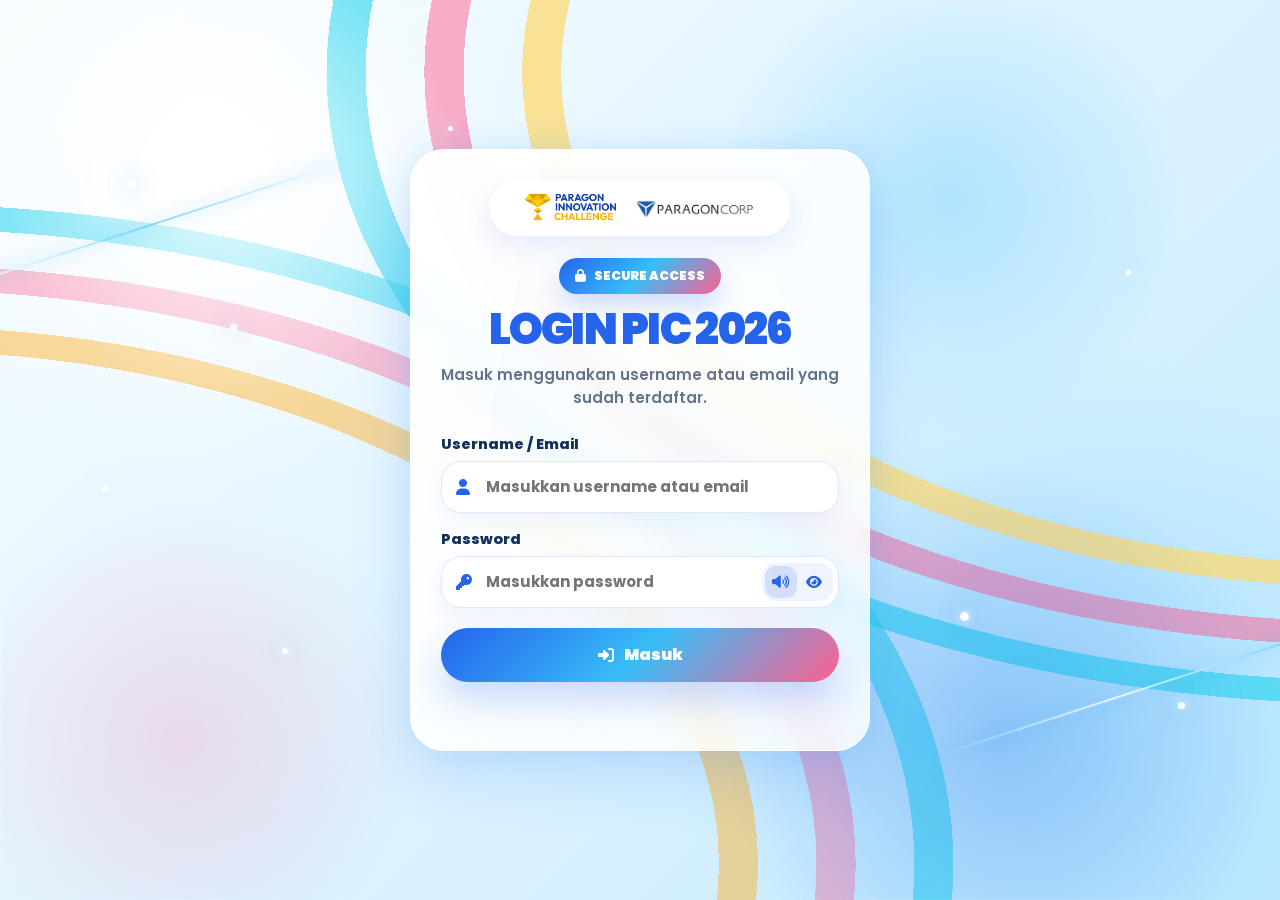
==== commit 14b521a5: "Add files via upload" ====
--- a/5r.html
+++ b/5r.html
@@ -43,12 +43,12 @@
 
     <a href="#review-photo">
       <i class="fa-solid fa-images"></i>
-      Gallery
+      Moment QIT Day
     </a>
 
     <a href="#finalist-qit">
       <i class="fa-solid fa-trophy"></i>
-      Finalis
+      Peserta
     </a>
 
     <button
@@ -94,7 +94,7 @@
           <div class="hero-actions">
             <a href="#review-photo" class="btn-primary">
               <i class="fa-solid fa-camera-retro"></i>
-              Lihat Gallery
+              Lihat Momen QIT Day Batch 8
             </a>
 
             <a href="index.html" class="btn-secondary">
@@ -120,7 +120,7 @@
     <section class="photo-review-section" id="review-photo">
       <div class="photo-review-wrap">
         <div class="photo-review-head">
-          <span class="photo-review-badge">GALLERY</span>
+          <span class="photo-review-badge">MOMENT</span>
 
           <h2>Keseruan QIT Day Batch 8</h2>
 
@@ -170,11 +170,11 @@
             QIT DAY BATCH 8
           </span>
 
-          <h2>Daftar Finalis QIT Day</h2>
+          <h2>Daftar Peserta QIT Day</h2>
 
           <p>
             Tim-tim terbaik yang menghadirkan ide improvement
-            inspiratif dan berdampak nyata.
+            inspiratif dan berdampak nyata
           </p>
 
           <div class="qit-finalist-tools">
@@ -199,12 +199,12 @@
         <div class="qit-team-cloud" id="qitTeamCloud"></div>
 
         <p class="qit-empty-message" id="qitEmptyMessage">
-          Nama team tidak ditemukan.
+          Nama team tidak ditemukan
         </p>
       </div>
     </section>
 
-    <!-- DATA TEAM -->
+        <!-- DATA TEAM -->
     <script type="application/json" id="qitTeamsData">
       [
         "STRIVEON",
@@ -311,7 +311,11 @@
         "KALCER",
         "MURDHA",
         "NEXARA",
-        "VAMBITION"
+        "VAMBITION",
+        "INNOVIBE",
+        "PINQY",
+        "BROWNIES",
+        "TUBESONIC SOUND HOREG"
       ]
     </script>
 
@@ -326,7 +330,7 @@
         <h2>Dokumentasi</h2>
 
         <p>
-          Lihat keseruan QIT Day dan jadilah bagian dari perjalanan menuju PIC 2026.
+          Lihat keseruan QIT Day lainnya dan jadilah bagian dari perjalanan menuju PIC 2026
         </p>
       </div>
 
@@ -339,7 +343,7 @@
           <h3>Gallery QIT Day</h3>
 
           <p>
-            Klik untuk melihat dokumentasi lengkap QIT Day Batch 8.
+            Klik untuk melihat dokumentasi lengkap QIT Day Batch 8
           </p>
         </div>
 
